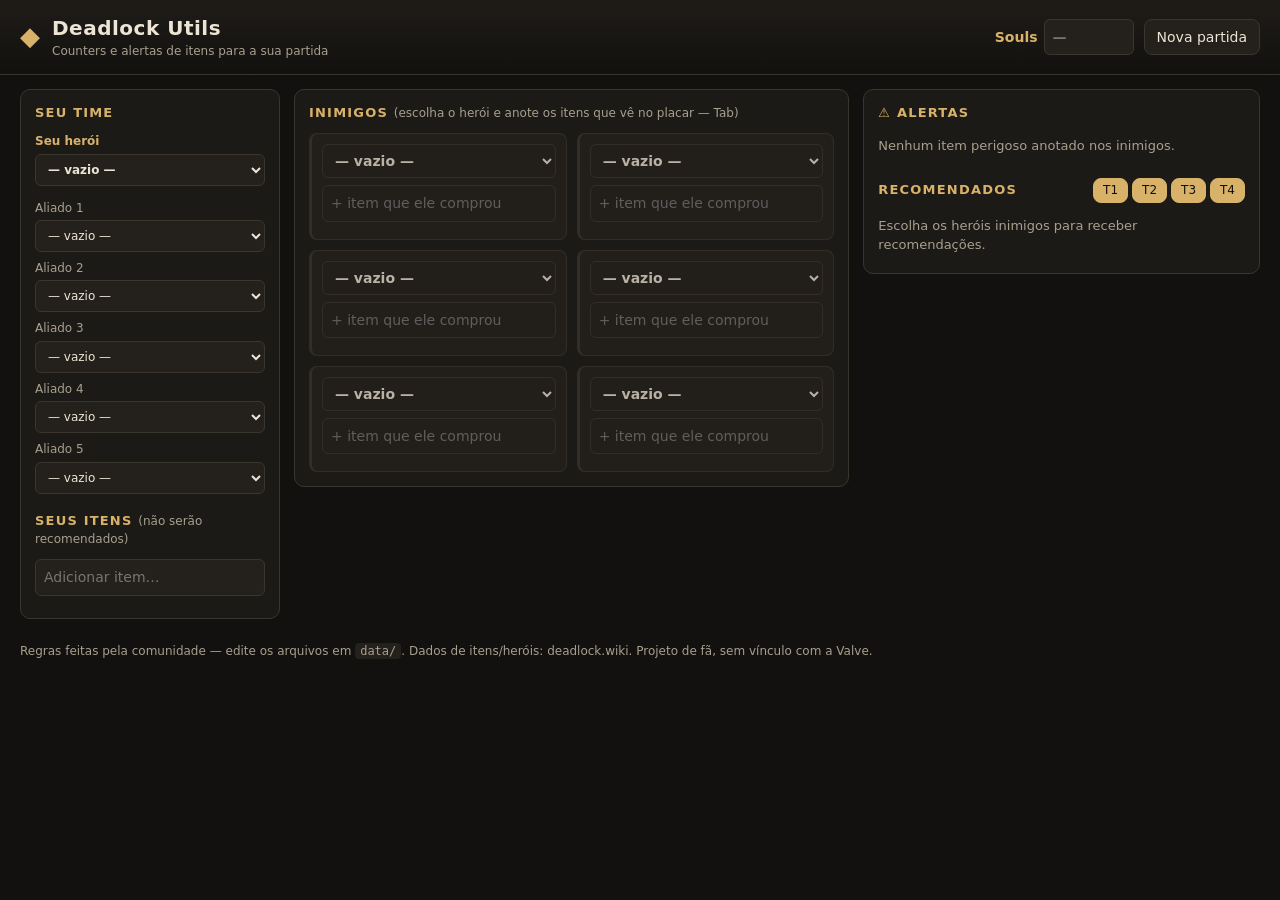
==== index.html @ 51c9a222 "Deadlock Utils 0.7.0 Mod de HUD para o Deadlock: aba de build/counters na loja, faixa do Tab, editor" ====
<!doctype html>
<html lang="pt-BR">
<head>
  <meta charset="utf-8">
  <meta name="viewport" content="width=device-width, initial-scale=1">
  <title>Deadlock Utils</title>
  <link rel="stylesheet" href="app/style.css">
</head>
<body>
  <header class="topo">
    <div class="marca">
      <span class="logo">◆</span>
      <div>
        <h1>Deadlock Utils</h1>
        <p class="sub">Counters e alertas de itens para a sua partida</p>
      </div>
    </div>
    <div class="acoes">
      <label class="souls">Souls <input id="souls" type="number" min="0" step="100" placeholder="—"></label>
      <button id="nova-partida" class="btn">Nova partida</button>
    </div>
  </header>

  <main class="grade">
    <section class="painel" id="painel-time">
      <h2>Seu time</h2>
      <label class="campo destaque">Seu herói
        <select id="meu-heroi"></select>
      </label>
      <div id="aliados"></div>

      <h2 class="mt">Seus itens <span class="dica-h">(não serão recomendados)</span></h2>
      <div class="add-item">
        <input id="meus-itens-input" list="lista-itens" placeholder="Adicionar item…" autocomplete="off">
      </div>
      <div id="meus-itens" class="chips"></div>
    </section>

    <section class="painel" id="painel-inimigos">
      <h2>Inimigos <span class="dica-h">(escolha o herói e anote os itens que vê no placar — Tab)</span></h2>
      <div id="inimigos" class="inimigos"></div>
    </section>

    <section class="painel" id="painel-saida">
      <h2>⚠ Alertas</h2>
      <div id="alertas" class="alertas"></div>

      <div class="cab-rec">
        <h2>Recomendados</h2>
        <div id="filtro-tiers" class="tiers"></div>
      </div>
      <div id="recomendacoes" class="recs"></div>
      <div id="avisos" class="avisos"></div>
    </section>
  </main>

  <footer class="rodape">
    Regras feitas pela comunidade — edite os arquivos em <code>data/</code>. Dados de itens/heróis: deadlock.wiki.
    Projeto de fã, sem vínculo com a Valve.
  </footer>

  <datalist id="lista-itens"></datalist>
  <script src="app/engine.js"></script>
  <script src="app/app.js"></script>
</body>
</html>
---- app/style.css ----
:root {
  --bg: #12110f;
  --painel: #1c1a17;
  --painel-2: #24211d;
  --borda: #3a352d;
  --texto: #ece4d4;
  --texto-2: #a89f8e;
  --ouro: #d9b26a;
  --weapon: #e08a3c;
  --vitality: #7cc35a;
  --spirit: #b27cf0;
  --p1: #c9a94a;
  --p2: #e0773a;
  --p3: #e04848;
  --raio: 8px;
}

* { box-sizing: border-box; }
html, body { margin: 0; }
body {
  background: var(--bg);
  color: var(--texto);
  font: 14px/1.45 "Segoe UI", system-ui, sans-serif;
}

h1 { font-size: 20px; margin: 0; letter-spacing: .5px; }
h2 { font-size: 13px; text-transform: uppercase; letter-spacing: 1.2px; color: var(--ouro); margin: 0 0 10px; }
h2.mt { margin-top: 18px; }
.dica-h { text-transform: none; letter-spacing: 0; color: var(--texto-2); font-weight: 400; font-size: 12px; }

.topo {
  display: flex; justify-content: space-between; align-items: center; gap: 12px; flex-wrap: wrap;
  padding: 14px 20px; border-bottom: 1px solid var(--borda);
  background: linear-gradient(180deg, #1f1c18, var(--bg));
}
.marca { display: flex; align-items: center; gap: 12px; }
.logo { color: var(--ouro); font-size: 26px; }
.sub { margin: 0; color: var(--texto-2); font-size: 12px; }
.acoes { display: flex; gap: 10px; align-items: center; }
.souls { display: flex; align-items: center; gap: 6px; color: var(--ouro); font-weight: 600; }
.souls input { width: 90px; }

.btn, .tier-btn {
  background: var(--painel-2); color: var(--texto); border: 1px solid var(--borda);
  border-radius: var(--raio); padding: 7px 12px; cursor: pointer; font: inherit;
}
.btn:hover, .tier-btn:hover { border-color: var(--ouro); }

select, input {
  width: 100%; background: var(--painel-2); color: var(--texto);
  border: 1px solid var(--borda); border-radius: 6px; padding: 7px 8px; font: inherit;
}
select:focus, input:focus, button:focus-visible { outline: 2px solid var(--ouro); outline-offset: 1px; }

.grade {
  display: grid; gap: 14px; padding: 14px 20px;
  grid-template-columns: minmax(220px, 260px) minmax(0, 1.4fr) minmax(300px, 1fr);
  align-items: start;
}
@media (max-width: 1150px) { .grade { grid-template-columns: 1fr 1fr; } #painel-saida { grid-column: 1 / -1; } }
@media (max-width: 700px) { .grade { grid-template-columns: 1fr; padding: 12px 16px; } }

.painel { background: var(--painel); border: 1px solid var(--borda); border-radius: 10px; padding: 14px; min-width: 0; }

.campo { display: block; font-size: 12px; color: var(--texto-2); margin-bottom: 8px; }
.campo select { margin-top: 3px; }
.campo.destaque { color: var(--ouro); font-weight: 600; margin-bottom: 14px; }

.inimigos { display: grid; grid-template-columns: repeat(auto-fill, minmax(220px, 1fr)); gap: 10px; }
.card-inimigo {
  background: var(--painel-2); border: 1px solid var(--borda); border-left: 3px solid var(--p3);
  border-radius: var(--raio); padding: 10px; display: flex; flex-direction: column; gap: 7px;
}
.card-inimigo.vazio { border-left-color: var(--borda); opacity: .75; }
.sel-inimigo { font-weight: 600; }
.tags { display: flex; flex-wrap: wrap; gap: 4px; }
.tag { font-size: 10.5px; padding: 1px 6px; border-radius: 10px; background: #2f2a23; color: var(--texto-2); }
.nota { margin: 0; font-size: 12px; color: var(--texto-2); }
.revisar { color: var(--p1); }

.chips { display: flex; flex-wrap: wrap; gap: 5px; }
.chip {
  display: inline-flex; align-items: center; gap: 5px; font-size: 12px;
  padding: 3px 4px 3px 6px; border-radius: 6px; background: #2b2721; border-left: 3px solid var(--borda);
}
.chip-tier { font-size: 10px; color: var(--texto-2); }
.chip .x { background: none; border: 0; color: var(--texto-2); cursor: pointer; font-size: 15px; line-height: 1; padding: 0 3px; }
.chip .x:hover { color: var(--p3); }
.cat-weapon { border-left-color: var(--weapon); }
.cat-vitality { border-left-color: var(--vitality); }
.cat-spirit { border-left-color: var(--spirit); }
.add-item { margin-bottom: 8px; }

.alertas { display: flex; flex-direction: column; gap: 8px; margin-bottom: 18px; }
.alerta { border-radius: var(--raio); padding: 9px 11px; background: var(--painel-2); border-left: 4px solid var(--p1); }
.alerta.perigo-2 { border-left-color: var(--p2); }
.alerta.perigo-3 { border-left-color: var(--p3); background: #2a1c1a; }
.alerta p { margin: 4px 0 0; font-size: 13px; }
.alerta .dica { color: var(--texto-2); }
.alerta-cab { display: flex; align-items: baseline; gap: 2px; flex-wrap: wrap; }
.alerta .quem { color: var(--texto-2); }
.alerta .nivel { margin-left: auto; font-size: 11px; text-transform: uppercase; letter-spacing: .8px; color: var(--p1); }
.alerta.perigo-2 .nivel { color: var(--p2); }
.alerta.perigo-3 .nivel { color: var(--p3); }

.cab-rec { display: flex; justify-content: space-between; align-items: center; gap: 8px; flex-wrap: wrap; }
.cab-rec h2 { margin: 0; }
.tiers { display: flex; gap: 4px; }
.tier-btn { padding: 3px 9px; font-size: 12px; color: var(--texto-2); }
.tier-btn.on { color: var(--bg); background: var(--ouro); border-color: var(--ouro); }

.recs { display: flex; flex-direction: column; gap: 6px; margin-top: 10px; }
.rec { background: var(--painel-2); border-radius: var(--raio); border-left: 4px solid var(--borda); }
.rec summary {
  cursor: pointer; padding: 8px 10px; display: grid; grid-template-columns: 1fr auto; gap: 2px 8px; list-style: none;
}
.rec summary::-webkit-details-marker { display: none; }
.rec-nome { font-weight: 600; display: flex; align-items: center; gap: 6px; }
.ativo { font-size: 9.5px; letter-spacing: .8px; padding: 1px 5px; border-radius: 4px; background: #3b3426; color: var(--ouro); }
.rec-meta { font-size: 11.5px; color: var(--texto-2); text-align: right; }
.barra { grid-column: 1 / -1; height: 3px; border-radius: 2px; background: #2f2a23; position: relative; overflow: hidden; }
.barra::after { content: ""; position: absolute; inset: 0; width: calc(var(--v) * 100%); background: currentColor; }
.rec.cat-weapon .barra { color: var(--weapon); }
.rec.cat-vitality .barra { color: var(--vitality); }
.rec.cat-spirit .barra { color: var(--spirit); }
.rec ul { margin: 0; padding: 0 12px 10px 28px; font-size: 12.5px; color: var(--texto-2); }
.rec li { margin-top: 3px; }
.rec li b { color: var(--texto); font-weight: 600; }
.rec.caro { opacity: .5; }

.vazio-msg { color: var(--texto-2); font-size: 13px; margin: 4px 0; }
.avisos p { font-size: 11px; color: var(--p2); margin: 8px 0 0; }
.erro-carga { background: #4a1f1f; color: #fff; padding: 12px 20px; }
.rodape { padding: 10px 20px 20px; color: var(--texto-2); font-size: 12px; }
code { background: var(--painel-2); padding: 1px 5px; border-radius: 4px; }
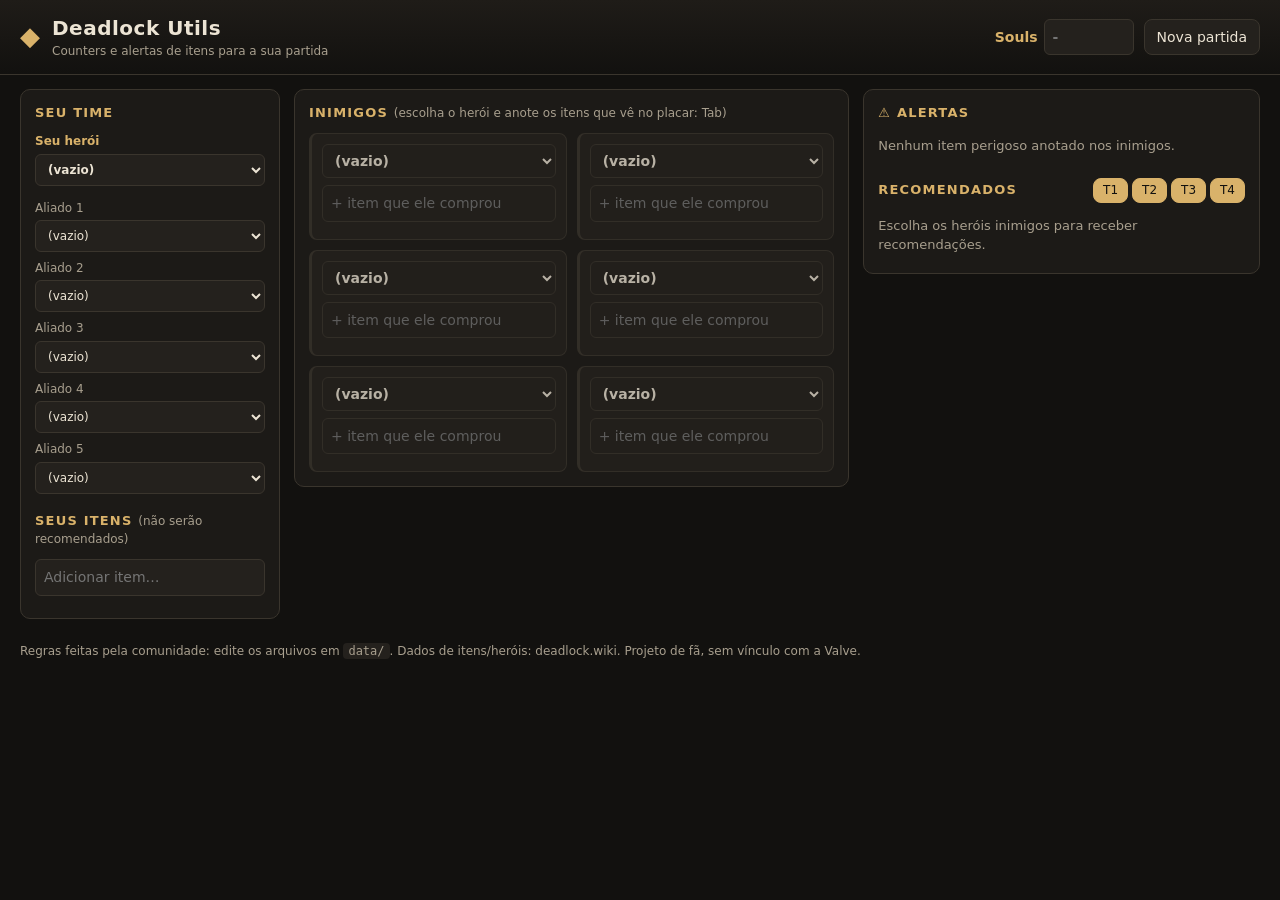
==== commit a090f583: "Deadlock Utils 0.8.0 - Componente de cartaz no estilo da loja (texto real, traduzível) e aba redesen" ====
--- a/index.html
+++ b/index.html
@@ -16,7 +16,7 @@
       </div>
     </div>
     <div class="acoes">
-      <label class="souls">Souls <input id="souls" type="number" min="0" step="100" placeholder="—"></label>
+      <label class="souls">Souls <input id="souls" type="number" min="0" step="100" placeholder="-"></label>
       <button id="nova-partida" class="btn">Nova partida</button>
     </div>
   </header>
@@ -37,7 +37,7 @@
     </section>
 
     <section class="painel" id="painel-inimigos">
-      <h2>Inimigos <span class="dica-h">(escolha o herói e anote os itens que vê no placar — Tab)</span></h2>
+      <h2>Inimigos <span class="dica-h">(escolha o herói e anote os itens que vê no placar: Tab)</span></h2>
       <div id="inimigos" class="inimigos"></div>
     </section>
 
@@ -55,7 +55,7 @@
   </main>
 
   <footer class="rodape">
-    Regras feitas pela comunidade — edite os arquivos em <code>data/</code>. Dados de itens/heróis: deadlock.wiki.
+    Regras feitas pela comunidade: edite os arquivos em <code>data/</code>. Dados de itens/heróis: deadlock.wiki.
     Projeto de fã, sem vínculo com a Valve.
   </footer>
 
